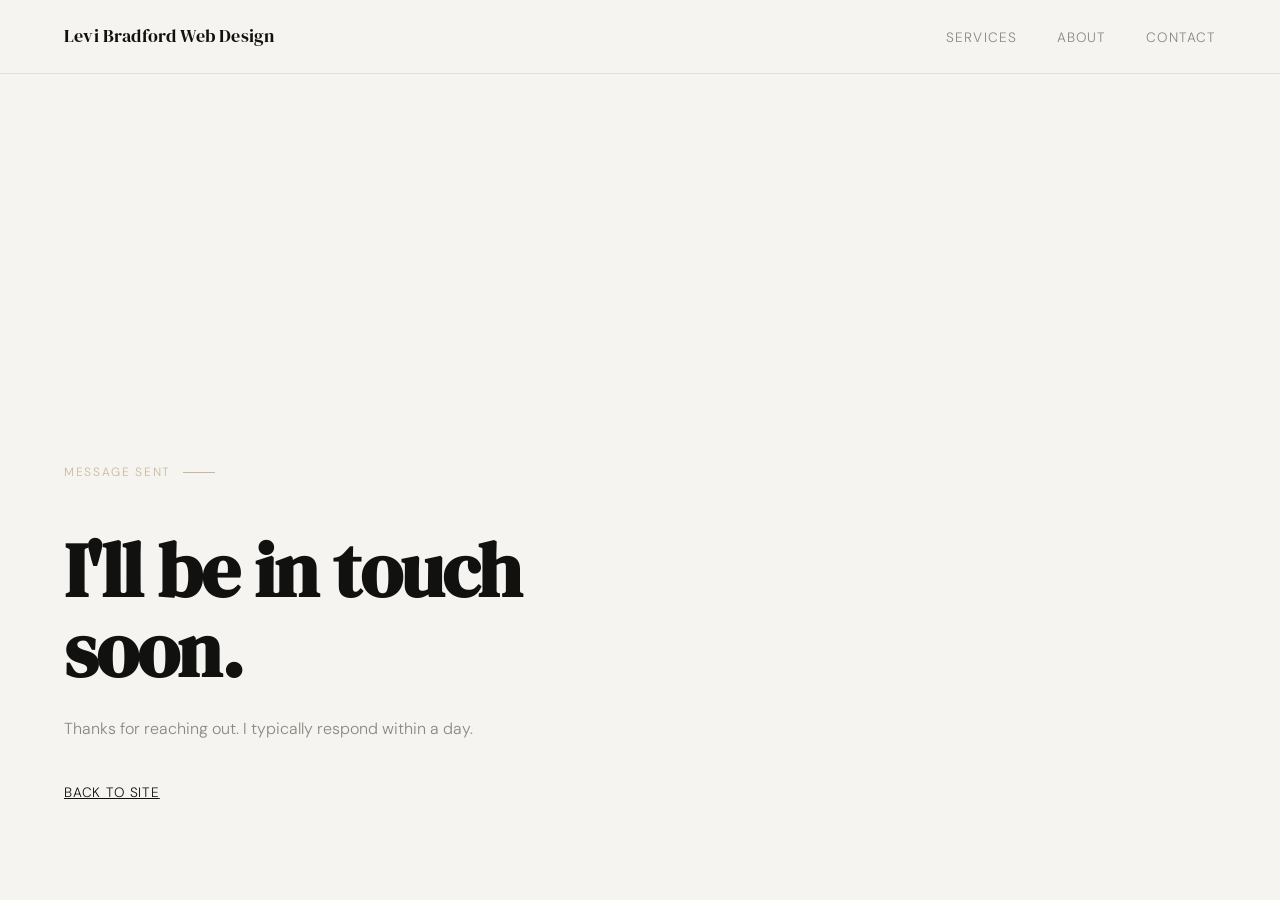
==== contact-submission.html @ 8a199e3c "fixed form submission again" ====
<!DOCTYPE html>
<html lang="en">
<head>
  <meta charset="UTF-8" />
  <meta name="viewport" content="width=device-width, initial-scale=1.0" />
  <title>Message Sent — Levi Bradford Web Design</title>
  <link rel="preconnect" href="https://fonts.googleapis.com">
  <link rel="preconnect" href="https://fonts.gstatic.com" crossorigin>
  <link href="https://fonts.googleapis.com/css2?family=DM+Serif+Display:ital@0;1&family=DM+Sans:wght@300;400;500&display=swap" rel="stylesheet">
  <link rel="stylesheet" href="style.css">
</head>
<body>

  <nav>
    <a href="/" class="nav-logo">Levi Bradford Web Design</a>
    <ul class="nav-links">
      <li><a href="/#services">Services</a></li>
      <li><a href="/#about">About</a></li>
      <li><a href="/#contact">Contact</a></li>
    </ul>
  </nav>

  <section class="submission">
    <p class="section-label">Message sent</p>
    <h1>I'll be in touch soon.</h1>
    <p class="submission-sub">Thanks for reaching out. I typically respond within a day.</p>
    <a href="/" class="submission-back">Back to site</a>
  </section>

</body>
</html>
---- style.css ----
*, *::before, *::after { box-sizing: border-box; margin: 0; padding: 0; }

:root {
  --black: #111110;
  --off-white: #f5f4f0;
  --mid: #8a8880;
  --accent: #c8b89a;
  --border: #e2e0da;
}

html { scroll-behavior: smooth; }

body {
  background: var(--off-white);
  color: var(--black);
  font-family: 'DM Sans', sans-serif;
  font-weight: 300;
  line-height: 1.6;
  font-size: 17px;
}

/* NAV */
nav {
  position: fixed;
  top: 0; left: 0; right: 0;
  z-index: 100;
  display: flex;
  justify-content: space-between;
  align-items: center;
  padding: 1.4rem 4rem;
  background: var(--off-white);
  border-bottom: 1px solid var(--border);
}

.nav-logo {
  font-family: 'DM Serif Display', serif;
  font-size: 1.1rem;
  letter-spacing: 0.01em;
  color: var(--black);
  text-decoration: none;
  white-space: nowrap;
  flex-shrink: 0;
}

.nav-links {
  display: flex;
  gap: 2.5rem;
  list-style: none;
}

.nav-links a {
  text-decoration: none;
  color: var(--mid);
  font-size: 0.85rem;
  letter-spacing: 0.08em;
  text-transform: uppercase;
  transition: color 0.2s;
}

.nav-links a:hover { color: var(--black); }

/* HERO */
.hero {
  min-height: 100vh;
  display: flex;
  flex-direction: column;
  justify-content: flex-end;
  padding: 0 4rem 6rem;
  border-bottom: 1px solid var(--border);
}

.hero-eyebrow {
  font-size: 0.8rem;
  letter-spacing: 0.12em;
  text-transform: uppercase;
  color: var(--mid);
  margin-bottom: 1.5rem;
}

.hero h1 {
  font-family: 'DM Serif Display', serif;
  font-size: clamp(3rem, 7vw, 6.5rem);
  line-height: 1.05;
  letter-spacing: -0.02em;
  max-width: 14ch;
  margin-bottom: 2.5rem;
}

.hero h1 em {
  /* font-style: italic; */
  /* font-style: normal; */
  color: var(--mid);
}

.hero-sub {
  max-width: 38ch;
  color: var(--mid);
  font-size: 1rem;
  line-height: 1.7;
  margin-bottom: 3rem;
}

.btn {
  display: inline-block;
  padding: 0.85rem 2rem;
  background: var(--black);
  color: var(--off-white);
  text-decoration: none;
  font-size: 0.85rem;
  letter-spacing: 0.06em;
  text-transform: uppercase;
  transition: background 0.2s, color 0.2s;
  border: 1px solid var(--black);
}

.btn:hover {
  background: transparent;
  color: var(--black);
}

.btn-outline {
  background: transparent;
  color: var(--black);
}

.hero-btns {
  display: flex;
  flex-wrap: wrap;
  gap: 1rem;
}

.btn-outline:hover {
  background: var(--black);
  color: var(--off-white);
}

/* SECTION SHARED */
section {
  padding: 7rem 4rem;
  border-bottom: 1px solid var(--border);
}

.section-label {
  font-size: 0.75rem;
  letter-spacing: 0.14em;
  text-transform: uppercase;
  color: var(--accent);
  margin-bottom: 3rem;
  display: flex;
  align-items: center;
  gap: 0.75rem;
}

.section-label::after {
  content: '';
  display: block;
  width: 2rem;
  height: 1px;
  background: var(--accent);
}

/* SERVICES */
#services h2 {
  font-family: 'DM Serif Display', serif;
  font-size: clamp(2rem, 4vw, 3rem);
  line-height: 1.15;
  max-width: 22ch;
  margin-bottom: 4rem;
  letter-spacing: -0.01em;
}

.services-grid {
  display: grid;
  grid-template-columns: repeat(3, 1fr);
  gap: 0;
  border-top: 1px solid var(--border);
}

.service-item {
  padding: 2.5rem 2rem 2.5rem 0;
  border-right: 1px solid var(--border);
}

.service-item:last-child { border-right: none; }
.service-item:not(:first-child) { padding-left: 2rem; }

.service-number {
  font-size: 0.75rem;
  color: var(--accent);
  letter-spacing: 0.1em;
  margin-bottom: 1.2rem;
}

.service-item h3 {
  font-family: 'DM Serif Display', serif;
  font-size: 1.3rem;
  margin-bottom: 0.85rem;
  font-weight: 400;
}

.service-item p {
  font-size: 0.92rem;
  color: var(--mid);
  line-height: 1.75;
}

/* ABOUT */
#about {
  display: grid;
  grid-template-columns: 1fr 1fr;
  gap: 6rem;
  align-items: start;
}

.about-left h2 {
  font-family: 'DM Serif Display', serif;
  font-size: clamp(2rem, 4vw, 3rem);
  line-height: 1.15;
  letter-spacing: -0.01em;
}

.about-right p {
  color: var(--mid);
  font-size: 0.97rem;
  line-height: 1.85;
  margin-bottom: 1.4rem;
}

.about-right p:last-child { margin-bottom: 0; }

.about-right strong {
  color: var(--black);
  font-weight: 500;
}

/* CONTACT */
#contact {
  display: grid;
  grid-template-columns: 1fr 1fr;
  gap: 6rem;
  align-items: start;
}

.contact-left h2 {
  font-family: 'DM Serif Display', serif;
  font-size: clamp(2rem, 4vw, 3rem);
  line-height: 1.15;
  letter-spacing: -0.01em;
  margin-bottom: 1.5rem;
}

.contact-left p {
  color: var(--mid);
  font-size: 0.95rem;
  line-height: 1.8;
  max-width: 36ch;
}

.contact-form {
  display: flex;
  flex-direction: column;
  gap: 1.2rem;
}

.form-row {
  display: grid;
  grid-template-columns: 1fr 1fr;
  gap: 1.2rem;
}

.form-group {
  display: flex;
  flex-direction: column;
  gap: 0.4rem;
}

.form-group label {
  font-size: 0.75rem;
  letter-spacing: 0.1em;
  text-transform: uppercase;
  color: var(--mid);
}

.form-group input,
.form-group textarea,
.form-group select {
  background: transparent;
  border: 1px solid var(--border);
  border-radius: 0;
  padding: 0.75rem 0.9rem;
  font-family: 'DM Sans', sans-serif;
  font-size: 0.95rem;
  font-weight: 300;
  color: var(--black);
  transition: border-color 0.2s;
  -webkit-appearance: none;
  appearance: none;
  width: 100%;
}

.form-group input:focus,
.form-group textarea:focus,
.form-group select:focus {
  outline: none;
  border-color: var(--black);
}

.form-group textarea {
  resize: vertical;
  min-height: 120px;
}

.form-submit {
  margin-top: 0.5rem;
}

/* SUBMISSION PAGE */
.submission {
  min-height: 100vh;
  display: flex;
  flex-direction: column;
  justify-content: flex-end;
  padding: 0 4rem 6rem;
  border-bottom: none;
}

.submission h1 {
  font-family: 'DM Serif Display', serif;
  font-size: clamp(2.5rem, 6vw, 5rem);
  line-height: 1.05;
  letter-spacing: -0.02em;
  max-width: 16ch;
  margin-bottom: 1.5rem;
}

.submission-sub {
  color: var(--mid);
  font-size: 1rem;
  line-height: 1.7;
  max-width: 38ch;
  margin-bottom: 2.5rem;
}

.submission-back {
  color: var(--black);
  font-size: 0.85rem;
  letter-spacing: 0.06em;
  text-transform: uppercase;
  text-decoration: underline;
}

@media (max-width: 900px) {
  .submission { padding: 0 2rem 5rem; }
}


/* FOOTER */
footer {
  padding: 2rem 4rem;
  display: flex;
  justify-content: space-between;
  align-items: center;
}

footer p {
  font-size: 0.82rem;
  color: var(--mid);
}

/* FADE IN */
.fade-in {
  opacity: 0;
  transform: translateY(18px);
  transition: opacity 0.7s ease, transform 0.7s ease;
}

.fade-in.visible {
  opacity: 1;
  transform: none;
}

/* RESPONSIVE */
@media (max-width: 600px) {
  nav {
    flex-direction: column;
    align-items: flex-start;
    gap: 0.6rem;
    padding: 1rem 1.5rem;
  }
  .nav-links { gap: 1.4rem; }
}

@media (max-width: 900px) {
  nav { padding: 1.2rem 2rem; }
  .hero { padding: 0 2rem 5rem; }
  section { padding: 5rem 2rem; }
  .services-grid { grid-template-columns: 1fr; }
  .service-item { border-right: none; border-bottom: 1px solid var(--border); padding: 2rem 0; }
  .service-item:last-child { border-bottom: none; }
  .service-item:not(:first-child) { padding-left: 0; }
  #about, #contact { grid-template-columns: 1fr; gap: 3rem; }
  .form-row { grid-template-columns: 1fr; }
  footer { padding: 2rem; flex-direction: column; gap: 0.5rem; text-align: center; }
}
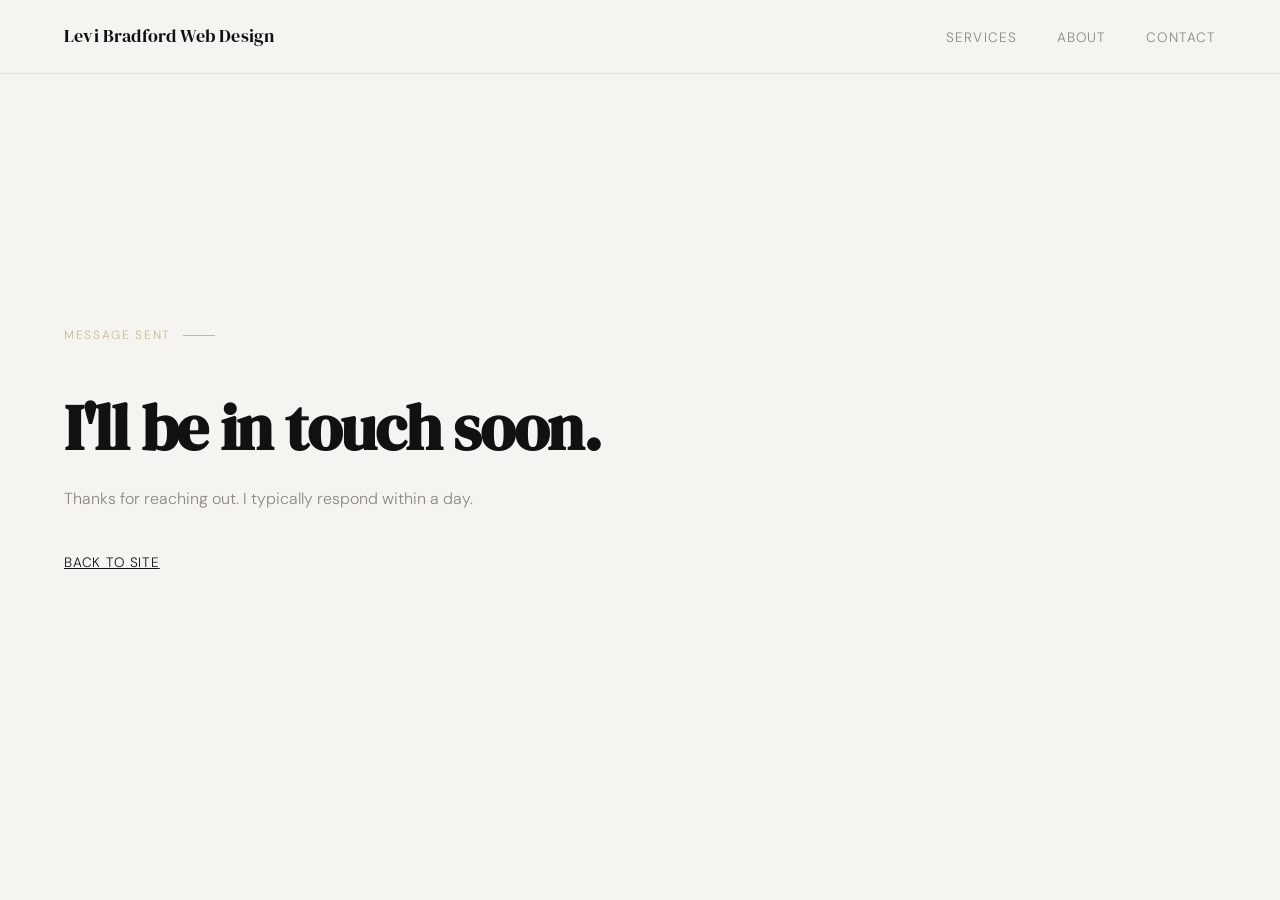
==== commit dd2bd91e: "some styling fixes" ====
--- a/contact-submission.html
+++ b/contact-submission.html
@@ -7,6 +7,7 @@
   <link rel="preconnect" href="https://fonts.googleapis.com">
   <link rel="preconnect" href="https://fonts.gstatic.com" crossorigin>
   <link href="https://fonts.googleapis.com/css2?family=DM+Serif+Display:ital@0;1&family=DM+Sans:wght@300;400;500&display=swap" rel="stylesheet">
+  <link rel="icon" type="image/svg+xml" href="favicon.svg">
   <link rel="stylesheet" href="style.css">
 </head>
 <body>
--- a/style.css
+++ b/style.css
@@ -62,10 +62,11 @@
 /* HERO */
 .hero {
   min-height: 100vh;
+  min-height: 100svh;
   display: flex;
   flex-direction: column;
-  justify-content: flex-end;
-  padding: 0 4rem 6rem;
+  justify-content: center;
+  padding: 6rem 4rem;
   border-bottom: 1px solid var(--border);
 }
 
@@ -127,6 +128,13 @@
   display: flex;
   flex-wrap: wrap;
   gap: 1rem;
+  justify-content: center;
+}
+
+.hero-btns .btn {
+  flex: 1 1 auto;
+  max-width: 14rem;
+  text-align: center;
 }
 
 .btn-outline:hover {
@@ -314,22 +322,29 @@
   margin-top: 0.5rem;
 }
 
+
+.bot-field {
+  position: absolute;
+  left: -9999px;
+  overflow: hidden;
+}
+
 /* SUBMISSION PAGE */
 .submission {
   min-height: 100vh;
   display: flex;
   flex-direction: column;
-  justify-content: flex-end;
-  padding: 0 4rem 6rem;
+  justify-content: center;
+  padding: 0 4rem;
   border-bottom: none;
 }
 
 .submission h1 {
   font-family: 'DM Serif Display', serif;
-  font-size: clamp(2.5rem, 6vw, 5rem);
+  font-size: clamp(1.2rem, 5vw, 5rem);
   line-height: 1.05;
   letter-spacing: -0.02em;
-  max-width: 16ch;
+  white-space: nowrap;
   margin-bottom: 1.5rem;
 }
 
@@ -350,7 +365,7 @@
 }
 
 @media (max-width: 900px) {
-  .submission { padding: 0 2rem 5rem; }
+  .submission { padding: 0 2rem; }
 }
 
 
@@ -392,7 +407,7 @@
 
 @media (max-width: 900px) {
   nav { padding: 1.2rem 2rem; }
-  .hero { padding: 0 2rem 5rem; }
+  .hero { padding: 6rem 2rem; }
   section { padding: 5rem 2rem; }
   .services-grid { grid-template-columns: 1fr; }
   .service-item { border-right: none; border-bottom: 1px solid var(--border); padding: 2rem 0; }
